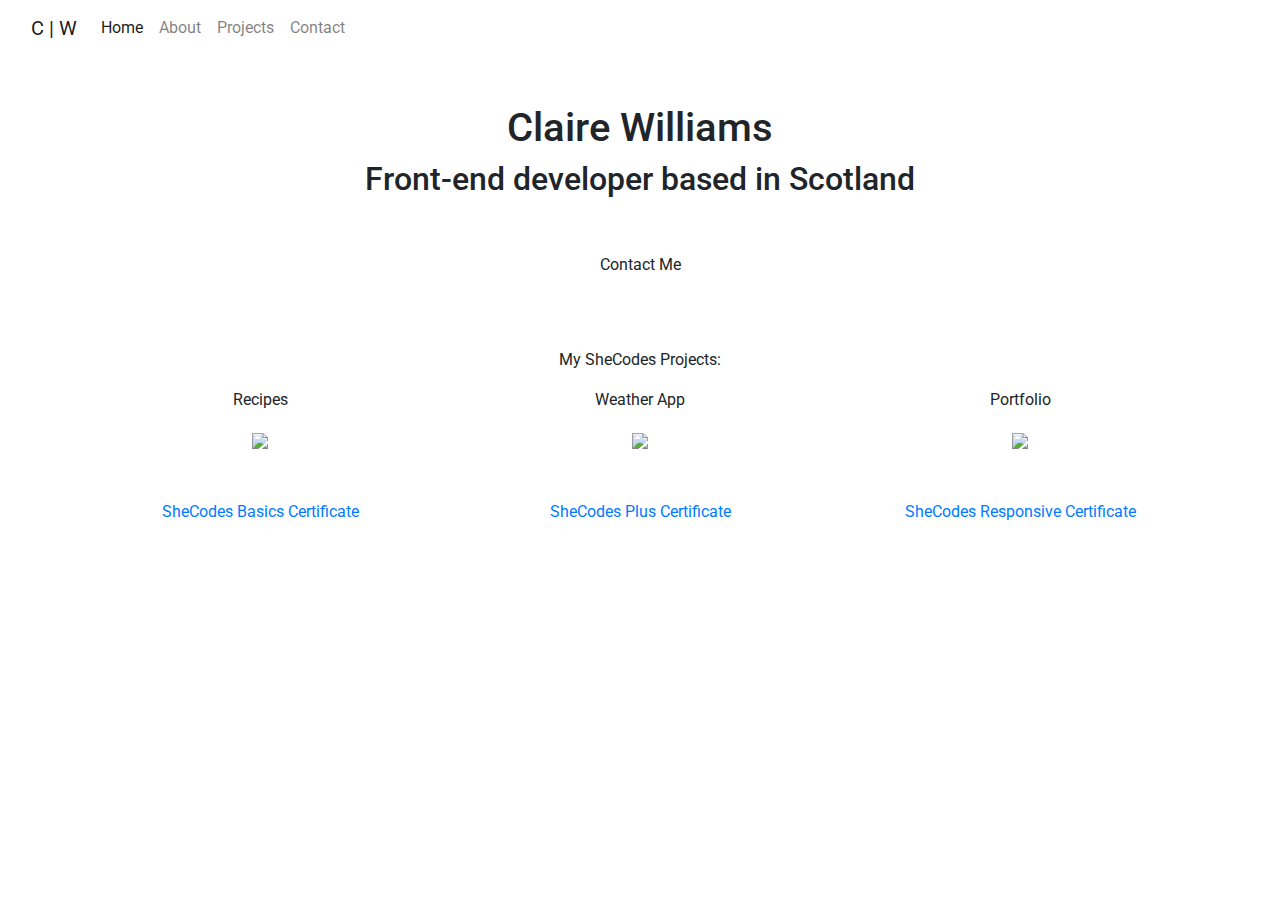
==== index.html @ 61cbcc1b "adding link to Portfolio Netlify" ====
<!DOCTYPE html>
<html lang="en">
<head>
    <meta charset="UTF-8">
    <meta http-equiv="X-UA-Compatible" content="IE=edge">
    <meta name="viewport" content="width=device-width, initial-scale=1.0">
    <link rel="stylesheet" href="https://cdn.jsdelivr.net/npm/bootstrap@4.3.1/dist/css/bootstrap.min.css" integrity="sha384-ggOyR0iXCbMQv3Xipma34MD+dH/1fQ784/j6cY/iJTQUOhcWr7x9JvoRxT2MZw1T" crossorigin="anonymous">
    <link rel="preconnect" href="https://fonts.googleapis.com">
    <link rel="preconnect" href="https://fonts.gstatic.com" crossorigin>
    <link href="https://fonts.googleapis.com/css2?family=Abril+Fatface&family=Playfair+Display:wght@500;700&family=Poppins:wght@500;700&family=Roboto:wght@300&display=swap" rel="stylesheet">
    <link rel="stylesheet" href="src/style.css">
    <script src="https://cdn.jsdelivr.net/npm/bootstrap@5.1.3/dist/js/bootstrap.bundle.min.js" integrity="sha384-ka7Sk0Gln4gmtz2MlQnikT1wXgYsOg+OMhuP+IlRH9sENBO0LRn5q+8nbTov4+1p" crossorigin="anonymous"></script>

    <title>Claire Williams</title>
</head>
<body>
    <nav class="navbar navbar-expand-lg navbar-light  radial-bk">
        <div class="container-fluid">
          <a class="navbar-brand" href="#">C | W</a>
          <button class="navbar-toggler" type="button" data-bs-toggle="collapse" data-bs-target="#navbarNav" aria-controls="navbarNav" aria-expanded="false" aria-label="Toggle navigation">
            <span class="navbar-toggler-icon"></span>
          </button>
          <div class="collapse navbar-collapse" id="navbarNav">
            <ul class="navbar-nav">
              <li class="nav-item">
                <a class="nav-link active" aria-current="page" href="#">Home</a>
              </li>
              <li class="nav-item">
                <a class="nav-link" href="#">About</a>
              </li>
              <li class="nav-item">
                <a class="nav-link" href="#">Projects</a>
              </li>
              <li class="nav-item">
                <a class="nav-link" href="#">Contact</a>
              </li>
            </ul>
          </div>
        </div>
      </nav>

    <div class="text-center main-element mb-5">

        <h1 class="mt-5"> Claire Williams</h1>
        <h2 class="mb-5"> Front-end developer based in Scotland</h2>
        <p class="btn">Contact Me</p>
    </div>


    <div class="container">
      <div class="row text-center d-flex justify-content-evenly">
        <div class="col">
          <p class="subtitle">My SheCodes Projects:</p>

        </div>
      </div>
        <div class="row text-center d-flex justify-content-evenly">
          <div class="col text-center">
            <div class= "project-title">Recipes</div>
          </div>
          <div class="col">
            <div class="project-title">Weather App</div>
          </div>
          <div class="col">
            <div class="project-title">Portfolio</div>
          </div>
        </div>
      </div>

      <div class="container">
        <div class="row text-center d-flex justify-content-evenly">
          <div class="col text-">
            <div class="p-3 ">

              <p><a href="https://s3.amazonaws.com/shecodesio-production/challenge_submissions/files/000/397/640/original/FinalProject.html?1624829466">
                <img src="images/cooking.png">
                </a></p>           
            </div>
          </div>
          <div class="col">
            <div class="p-3 ">

              <p><a href="https://nifty-fermat-b1029b.netlify.app/">
                <img src="images/weather-app.png">
                </a></p>   
            </div>
          </div>
          <div class="col">
            <div class="p-3 ">
              <p><a href="https://nervous-borg-f9d2fa.netlify.app/">
                <img src="images/weather-app.png">
                </a></p>  
            </div>
          </div>
        </div>
      </div>
    </div>
    <div class="container">
      <div class="row text-center d-flex justify-content-evenly">
        <div class="col text-">
          <div class="p-3 ">
            <a href="https://www.shecodes.io/certificates/36c08b15b7657cc680429004ef9d5cf7" class = "project-desc">SheCodes Basics Certificate</a>
          </div>
        </div>
        <div class="col">
          <div class="p-3 ">
            <a href="https://www.shecodes.io/certificates/36c08b15b7657cc680429004ef9d5cf7" class = "project-desc">SheCodes Plus Certificate</a>

          </div>
        </div>
        <div class="col">
          <div class="p-3 ">
            <a href="https://www.shecodes.io/certificates/36c08b15b7657cc680429004ef9d5cf7" class = "project-desc">SheCodes Responsive Certificate </a>
          </div>
        </div>
      </div>
    </div>
  
</body>
</html>
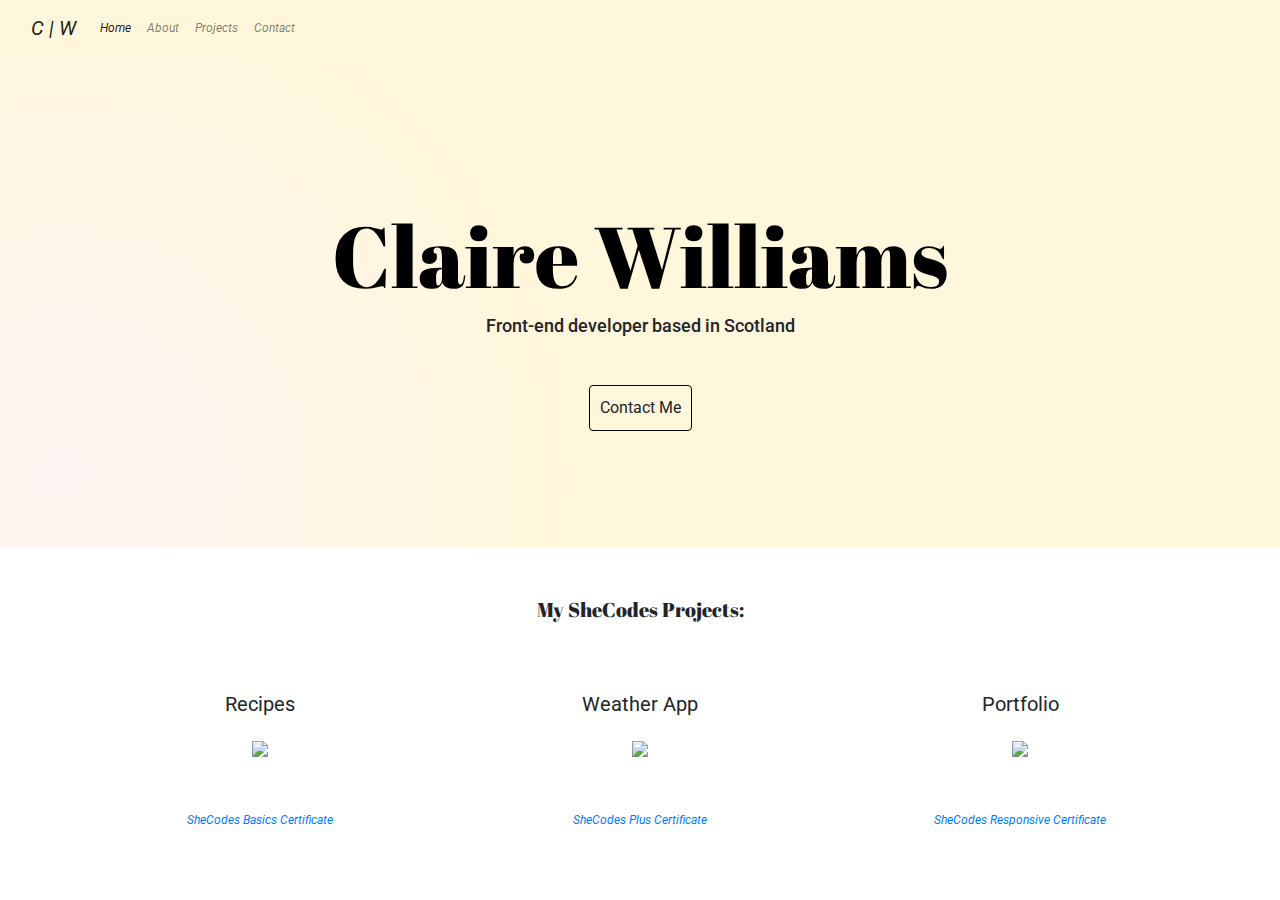
==== commit cc5b2e35: "adding about page" ====
--- a/index.html
+++ b/index.html
@@ -49,7 +49,7 @@
 
     <div class="container">
       <div class="row text-center d-flex justify-content-evenly">
-        <div class="col">
+        <div class="col mb-5">
           <p class="subtitle">My SheCodes Projects:</p>
 
         </div>
@@ -73,7 +73,7 @@
             <div class="p-3 ">
 
               <p><a href="https://s3.amazonaws.com/shecodesio-production/challenge_submissions/files/000/397/640/original/FinalProject.html?1624829466">
-                <img src="images/cooking.png">
+                <img class="icon" src="images/cooking.png">
                 </a></p>           
             </div>
           </div>
@@ -81,14 +81,14 @@
             <div class="p-3 ">
 
               <p><a href="https://nifty-fermat-b1029b.netlify.app/">
-                <img src="images/weather-app.png">
+                <img class="icon" src="images/weather-app.png">
                 </a></p>   
             </div>
           </div>
           <div class="col">
             <div class="p-3 ">
               <p><a href="https://nervous-borg-f9d2fa.netlify.app/">
-                <img src="images/weather-app.png">
+                <img class="icon" src="images/weather-app.png">
                 </a></p>  
             </div>
           </div>
--- a/src/style.css
+++ b/src/style.css
@@ -0,0 +1,104 @@
+
+:root { 
+    --branding-color: #6c63ff;
+    --secondary-color: #f9f7fe;
+    --heading-font-family: 'Abril Fatface', cursive;
+    --default-font-family: 'Roboto', sans-serif;
+}
+
+
+h1 {
+    font-family: var(--heading-font-family);
+    color: black; 
+    font-size:86px;
+}
+
+h2 { 
+    font-family: var(--default-font-family);
+    font-size: 18px;
+}
+
+.icon { 
+    max-width: 50%;
+    height:auto;
+}
+
+.headshot { 
+    max-width: 50%;
+    height:auto;
+    border-radius: 100%;
+}
+
+.mobile-headshot { 
+    max-width: 50%;
+    height:auto;
+    border-radius: 100%;
+}
+
+a { 
+    font-family: var(--default-font-family);
+    font-style: italic;
+    font-size: 12px;
+}
+
+
+.subtitle{ 
+    font-family: var(--heading-font-family);
+    font-size: 20px;
+}
+
+.project-title{ 
+    font-family: var(--default-font-family);
+    font-size: 20px;
+}
+
+.radial-bk { 
+    background:  rgb(255, 247, 220);
+
+}
+
+.main-element { 
+    background: radial-gradient(905px at 4.9% 85.8%, rgb(255, 243, 242) 0.1%, rgb(255, 247, 220) 57.6%);
+    padding: 100px 20px;
+}
+
+.main-element-about { 
+    background: radial-gradient(905px at 4.9% 85.8%, rgb(255, 243, 242) 0.1%, rgb(255, 247, 220) 57.6%);
+    padding: 60px 20px;
+}
+
+.btn { 
+    padding: 10px 10px; 
+    background: rgb(255, 247, 220);
+    border:solid 1px black;
+    font-family: var(--default-font-family);
+}
+
+.btn:hover { 
+    background-color:white;
+    transition: 0.3s;
+}
+
+.about-title { 
+    font-family: var(--default-font-family); 
+    font-size: 36px;
+}
+
+@media screen and (max-width: 900px){
+    h1{
+        font-size:34px;
+    }
+
+    .subtitle, .project-title{ 
+        font-size:16px;
+    }
+
+    .headshot { 
+        max-width: 80%;
+        height:max-content;
+
+    }
+
+
+
+}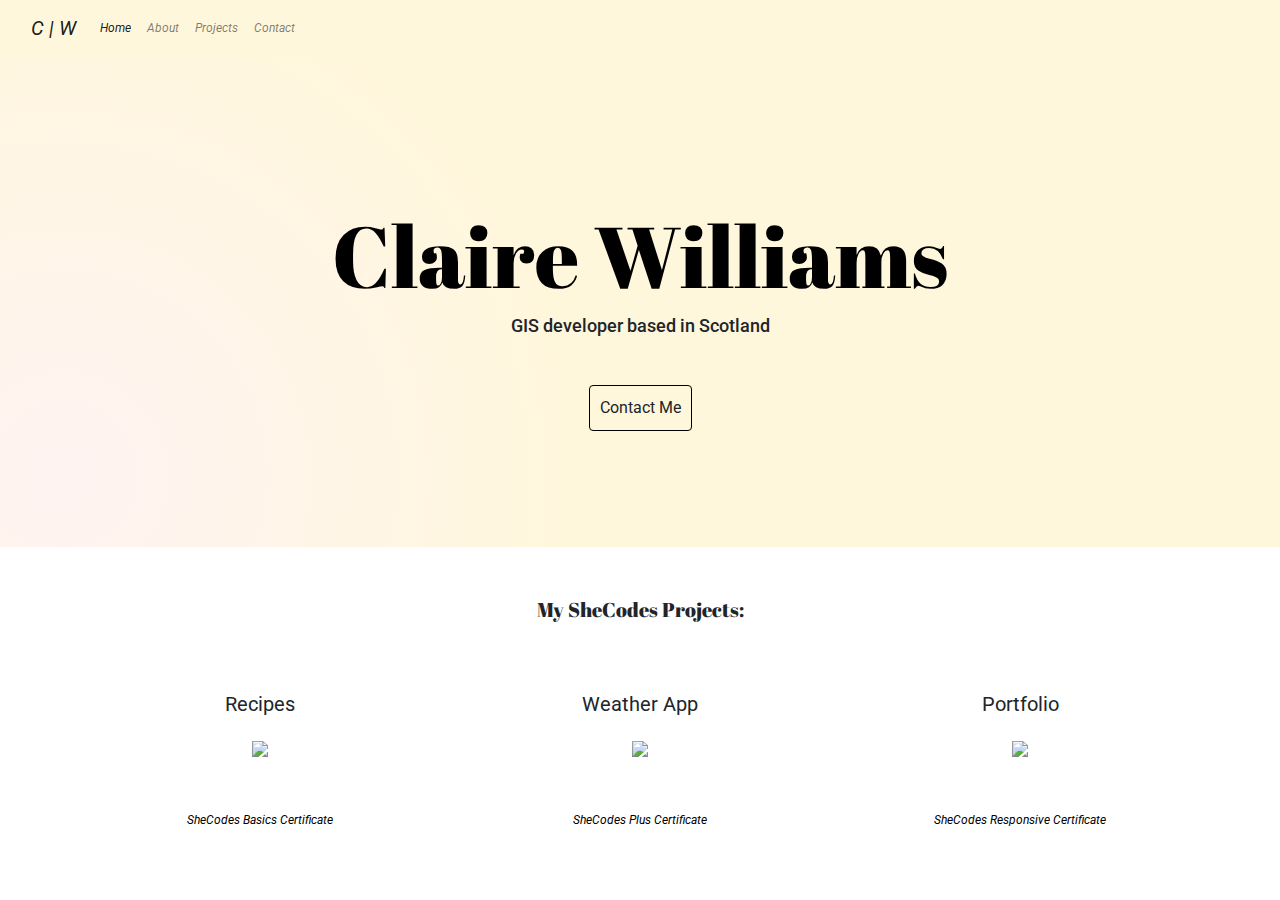
==== commit 16d41b10: "adding project page and images" ====
--- a/index.html
+++ b/index.html
@@ -4,6 +4,8 @@
     <meta charset="UTF-8">
     <meta http-equiv="X-UA-Compatible" content="IE=edge">
     <meta name="viewport" content="width=device-width, initial-scale=1.0">
+    <meta name="description" content="Claire Williams Portfolio: Home">
+
     <link rel="stylesheet" href="https://cdn.jsdelivr.net/npm/bootstrap@4.3.1/dist/css/bootstrap.min.css" integrity="sha384-ggOyR0iXCbMQv3Xipma34MD+dH/1fQ784/j6cY/iJTQUOhcWr7x9JvoRxT2MZw1T" crossorigin="anonymous">
     <link rel="preconnect" href="https://fonts.googleapis.com">
     <link rel="preconnect" href="https://fonts.gstatic.com" crossorigin>
@@ -26,10 +28,10 @@
                 <a class="nav-link active" aria-current="page" href="#">Home</a>
               </li>
               <li class="nav-item">
-                <a class="nav-link" href="#">About</a>
+                <a class="nav-link" href="about.html">About</a>
               </li>
               <li class="nav-item">
-                <a class="nav-link" href="#">Projects</a>
+                <a class="nav-link" href="projects.html">Projects</a>
               </li>
               <li class="nav-item">
                 <a class="nav-link" href="#">Contact</a>
@@ -42,7 +44,7 @@
     <div class="text-center main-element mb-5">
 
         <h1 class="mt-5"> Claire Williams</h1>
-        <h2 class="mb-5"> Front-end developer based in Scotland</h2>
+        <h2 class="mb-5"> GIS developer based in Scotland</h2>
         <p class="btn">Contact Me</p>
     </div>
 
@@ -88,7 +90,7 @@
           <div class="col">
             <div class="p-3 ">
               <p><a href="https://nervous-borg-f9d2fa.netlify.app/">
-                <img class="icon" src="images/weather-app.png">
+                <img class="icon" src="images/coding.png">
                 </a></p>  
             </div>
           </div>
--- a/src/style.css
+++ b/src/style.css
@@ -41,6 +41,21 @@
     font-size: 12px;
 }
 
+a:link { 
+    color: black;
+    text-decoration: none;
+}
+
+a:visited { 
+    color: gray; 
+    text-decoration: none;
+}
+
+a:active{ 
+    color:burlywood; 
+    text-decoration: none;
+}
+
 
 .subtitle{ 
     font-family: var(--heading-font-family);
@@ -50,6 +65,11 @@
 .project-title{ 
     font-family: var(--default-font-family);
     font-size: 20px;
+}
+
+.project-desc { 
+    font-family: var(--default-font-family); 
+    font-size: 12px
 }
 
 .radial-bk { 
@@ -84,6 +104,17 @@
     font-size: 36px;
 }
 
+.project-img{ 
+    padding: 40px 40px; 
+    border-radius: 5px;
+    background: radial-gradient(905px at 4.9% 85.8%, rgb(255, 243, 242) 0.1%, rgb(255, 247, 220) 57.6%);
+}
+
+.icons { 
+    max-width: 60%;
+    height: auto;
+}
+
 @media screen and (max-width: 900px){
     h1{
         font-size:34px;
@@ -96,7 +127,10 @@
     .headshot { 
         max-width: 80%;
         height:max-content;
+    }
 
+    .icons {
+        visibility: hidden;
     }
 
 
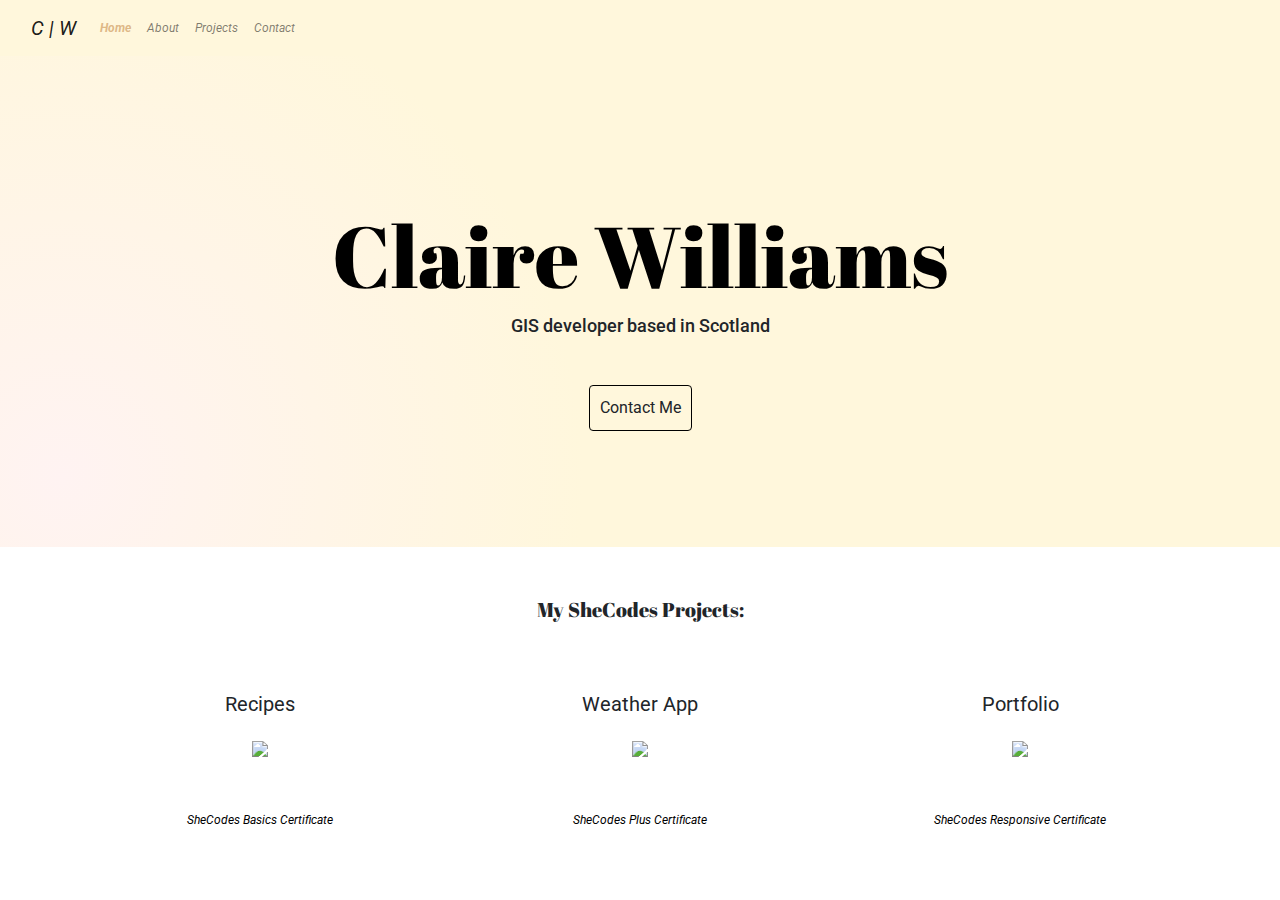
==== commit 176398a6: "adding css" ====
--- a/index.html
+++ b/index.html
@@ -34,7 +34,7 @@
                 <a class="nav-link" href="projects.html">Projects</a>
               </li>
               <li class="nav-item">
-                <a class="nav-link" href="#">Contact</a>
+                <a class="nav-link" href="contact-me.html">Contact</a>
               </li>
             </ul>
           </div>
--- a/src/style.css
+++ b/src/style.css
@@ -56,6 +56,10 @@
     text-decoration: none;
 }
 
+.active { 
+    color: burlywood!important;
+    font-weight: bold;
+}
 
 .subtitle{ 
     font-family: var(--heading-font-family);
@@ -85,6 +89,12 @@
 .main-element-about { 
     background: radial-gradient(905px at 4.9% 85.8%, rgb(255, 243, 242) 0.1%, rgb(255, 247, 220) 57.6%);
     padding: 60px 20px;
+}
+
+.body-contact { 
+    background: rgb(255, 247, 220);
+
+
 }
 
 .btn { 
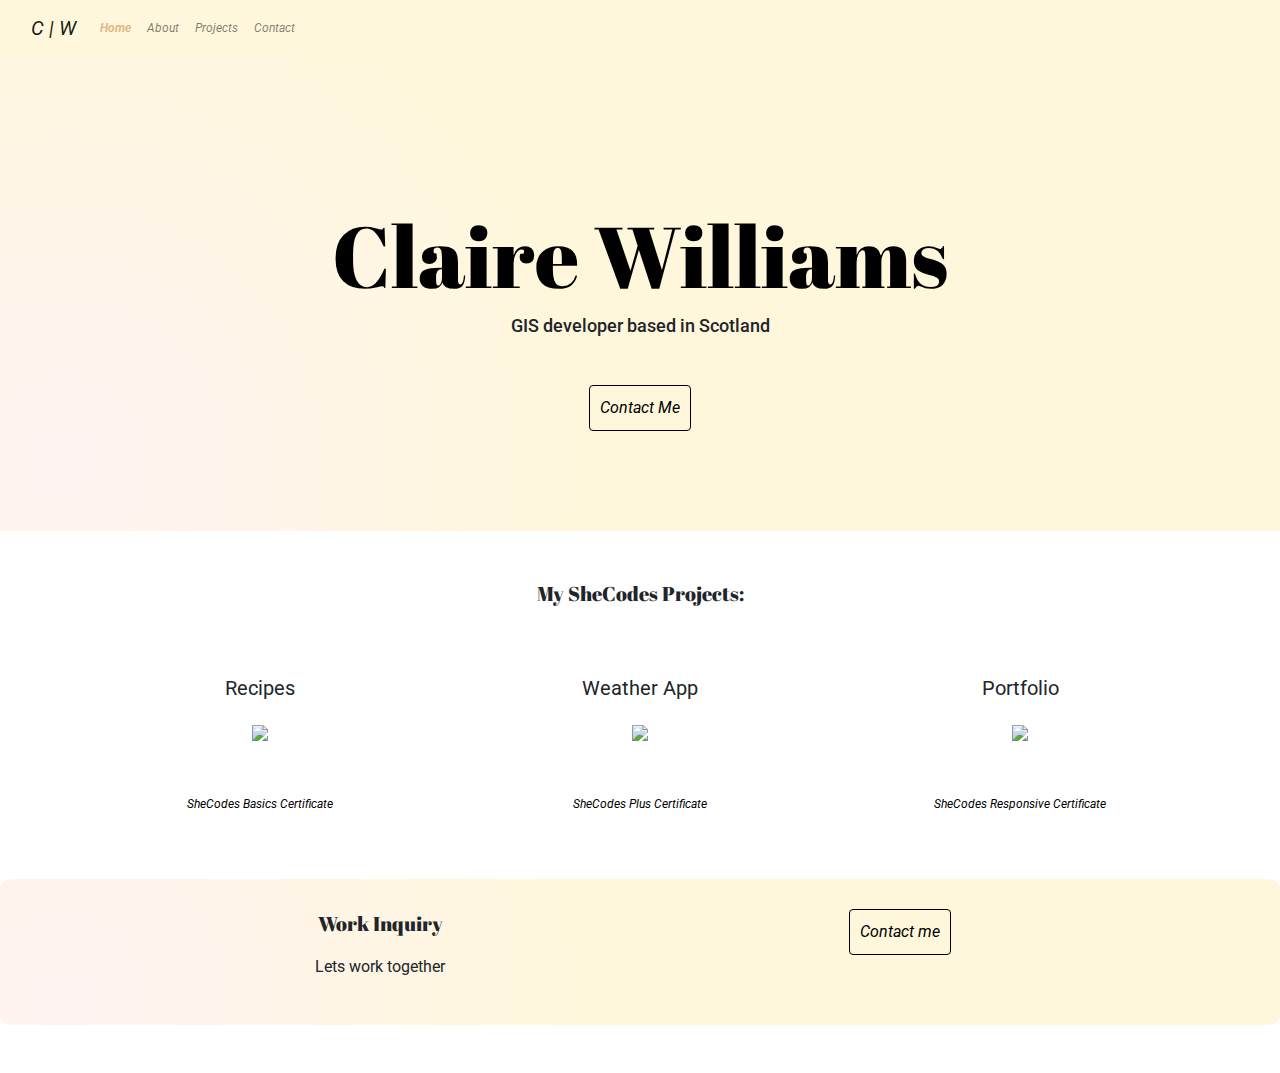
==== commit f0a32bc7: "adding footer" ====
--- a/index.html
+++ b/index.html
@@ -25,7 +25,7 @@
           <div class="collapse navbar-collapse" id="navbarNav">
             <ul class="navbar-nav">
               <li class="nav-item">
-                <a class="nav-link active" aria-current="page" href="#">Home</a>
+                <a class="nav-link active" aria-current="page" href="index.html">Home</a>
               </li>
               <li class="nav-item">
                 <a class="nav-link" href="about.html">About</a>
@@ -45,7 +45,7 @@
 
         <h1 class="mt-5"> Claire Williams</h1>
         <h2 class="mb-5"> GIS developer based in Scotland</h2>
-        <p class="btn">Contact Me</p>
+        <a class="btn" href="contact-me.html">Contact Me</a>
     </div>
 
 
@@ -117,6 +117,21 @@
         </div>
       </div>
     </div>
+
+    <div class="work-together mb-5 mt-5">
+      <div class="container">
+        <div class="row d-flex justify-content-evenly text-center">
+          <div class="col">
+            <p class="subtitle">Work Inquiry</p>
+            <p>Lets work together</p>
+          </div>
+          <div class="col">
+            <a class="btn" href="contact-me.html">Contact me</a>
+          </div>
+        </div>
+      </div>
+
+    </div>
   
 </body>
 </html>
--- a/src/style.css
+++ b/src/style.css
@@ -54,6 +54,12 @@
 a:active{ 
     color:burlywood; 
     text-decoration: none;
+}
+
+.work-together { 
+    padding: 30px 120px;
+    border-radius: 10px;
+    background: radial-gradient(905px at 4.9% 85.8%, rgb(255, 243, 242) 0.1%, rgb(255, 247, 220) 57.6%);
 }
 
 .active { 
